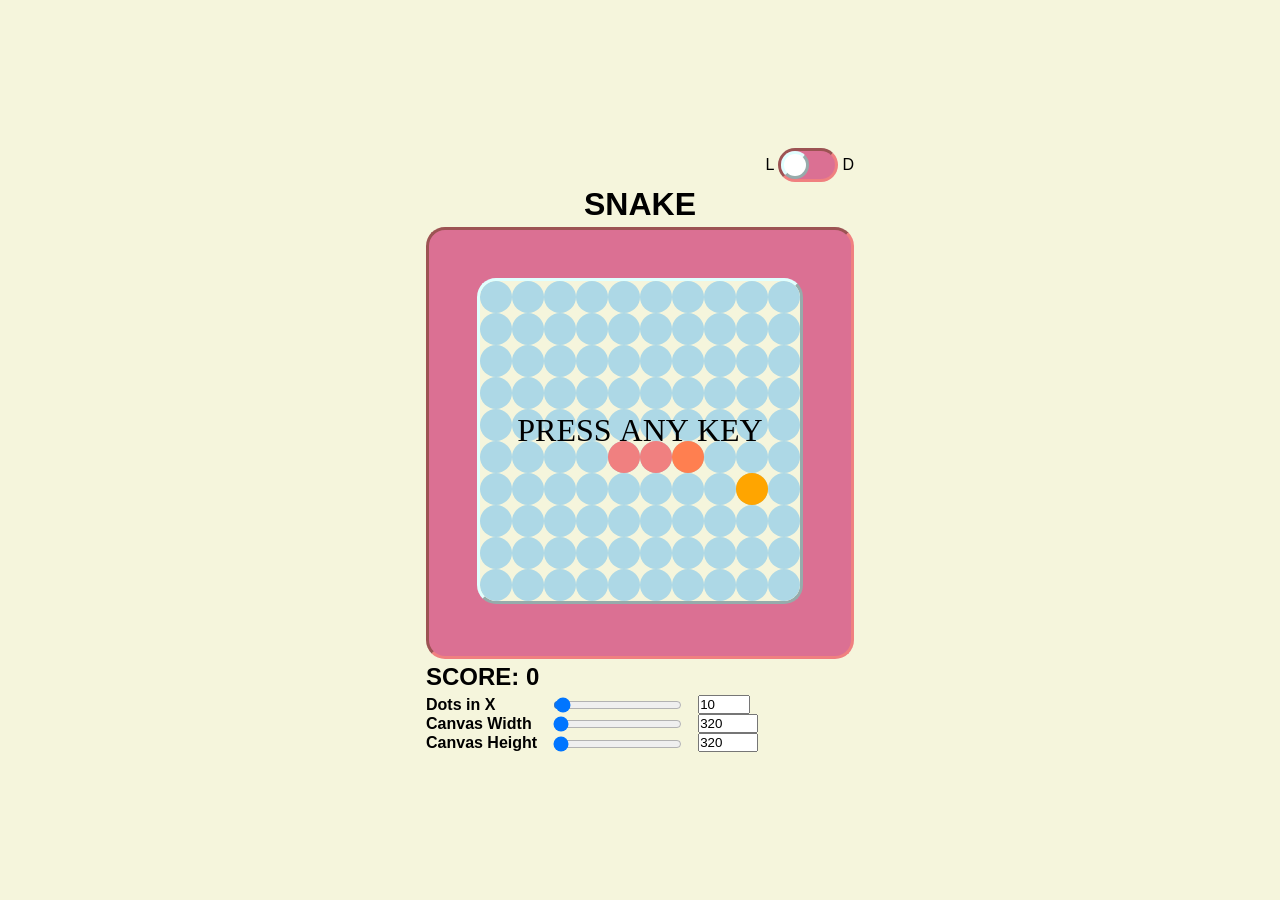
==== snake/index.html @ 6ea441fb "Initial (and hopefully last) commit" ====
<!DOCTYPE html>
<html>
<head>
  <meta charset="utf-8">
  <meta name="viewport" content="width=device-width, initial-scale=1">
  <link rel="stylesheet" type="text/css" href="style.css">
  <link rel="stylesheet" id="theme-link" type="text/css" href="theme-light.css">
  <script src="script.js" async></script>
</head>
<body>
  <main>
    <div id="theme-switch-container">
      <span>L</span>
      <label class="switch">
        <input id="theme-switch" type="checkbox">
        <span class="switch-slider"></span>
      </label>
      <span>D</span>
    </div>
    <h1 id="title">SNAKE</h1>
    <div id="canvas-container">
      <canvas id="canvas" width="320" height="320"></canvas>
    </div>
    <h2 id="score-h2">SCORE: <span id="score"></span></h2>
    <form id="opts">
      <table>
        <tr>
          <th><label>Dots in X</label></th>
          <td><input type="range" value="10" min="5" max="320" class="slider" name="dots-x-slider" id="dots-x-slider"></td>
          <td><input type="number" value="10" min="5" max="320" name="dots-x-number" id="dots-x-number"></td>
        </tr>
        <tr>
          <th><label for="">Canvas Width</label></th>
          <td><input type="range" value="320" min="320" max="1024" class="slider" name="canvas-width-slider" id="canvas-width-slider"></td>
          <td><input type="number" value="320" min="320" max="1024" name="canvas-width-number" id="canvas-width-number"></td>
        </tr>
        <tr>
          <th><label for="">Canvas Height</label></th>
          <td><input type="range" value="320" min="320" max="1024" class="slider" name="canvas-height-slider" id="canvas-height-slider"></td>
          <td><input type="number" value="320" min="320" max="1024" name="canvas-height-number" id="canvas-height-number"></td>
        </tr>
      </table>
    </form>
  </main>
</body>
</html>
---- snake/style.css ----
* {
  margin: 0;
  padding: 0;
}

body {
  display: flex;
  justify-content: center;
  align-items: center;
  min-height: 100dvh;
  flex-direction: column;
}

main {
  display: flex;
  flex-direction: column;
  align-items: center;
  gap: 4px;
}

table {
  border-collapse: collapse;
}

th  {
  text-align: left;
}

th *, td * {
  vertical-align: middle;
}

td {
  padding-left: 16px;
}

#canvas {
  margin: 48px;
}

#score-h2, #opts {
  align-self: flex-start;
}

#theme-switch-container {
  align-self: flex-end;
  display: flex;
  align-items: center;
  gap: 4px;
}

/* -------------------*/

/* The switch - the box around the switch-slider */
.switch {
  position: relative;
  display: inline-block;
  width: 60px;
  height: 34px;
}

/* Hide default HTML checkbox */
.switch input {
  opacity: 0;
  width: 0;
  height: 0;
}

/* The switch-slider */
.switch-slider {
  position: absolute;
  cursor: pointer;
  top: 0;
  left: 0;
  right: 0;
  bottom: 0;
  /*
  -webkit-transition: .4s;
  transition: .4s;
  */
  border-radius: 34px;
}

.switch-slider:before {
  position: absolute;
  content: "";
  /*
  */
  background-color: white;
  /*
  -webkit-transition: .4s;
  transition: .4s;
  */
  border-radius: 50%;
}

input:checked + .switch-slider:before {
  -webkit-transform: translateX(26px);
  -ms-transform: translateX(26px);
  transform: translateX(26px);
}
---- snake/theme-light.css ----
* {
  font-family: "Comic Sans MS", sans-serif;
}

body, #canvas {
  background-color: beige;
}

.switch-slider, #canvas-container {
  background-color: palevioletred;
  border-color: lightcoral;
  border-style: inset;
}

.switch-slider:before {
  color: beige;
  height: 22px;
  width: 22px;
}

#canvas-container, #canvas {
  border-radius: 19px;
}

.switch-slider:before, #canvas {
  border-style: outset;
  border-color: lightcyan;
}
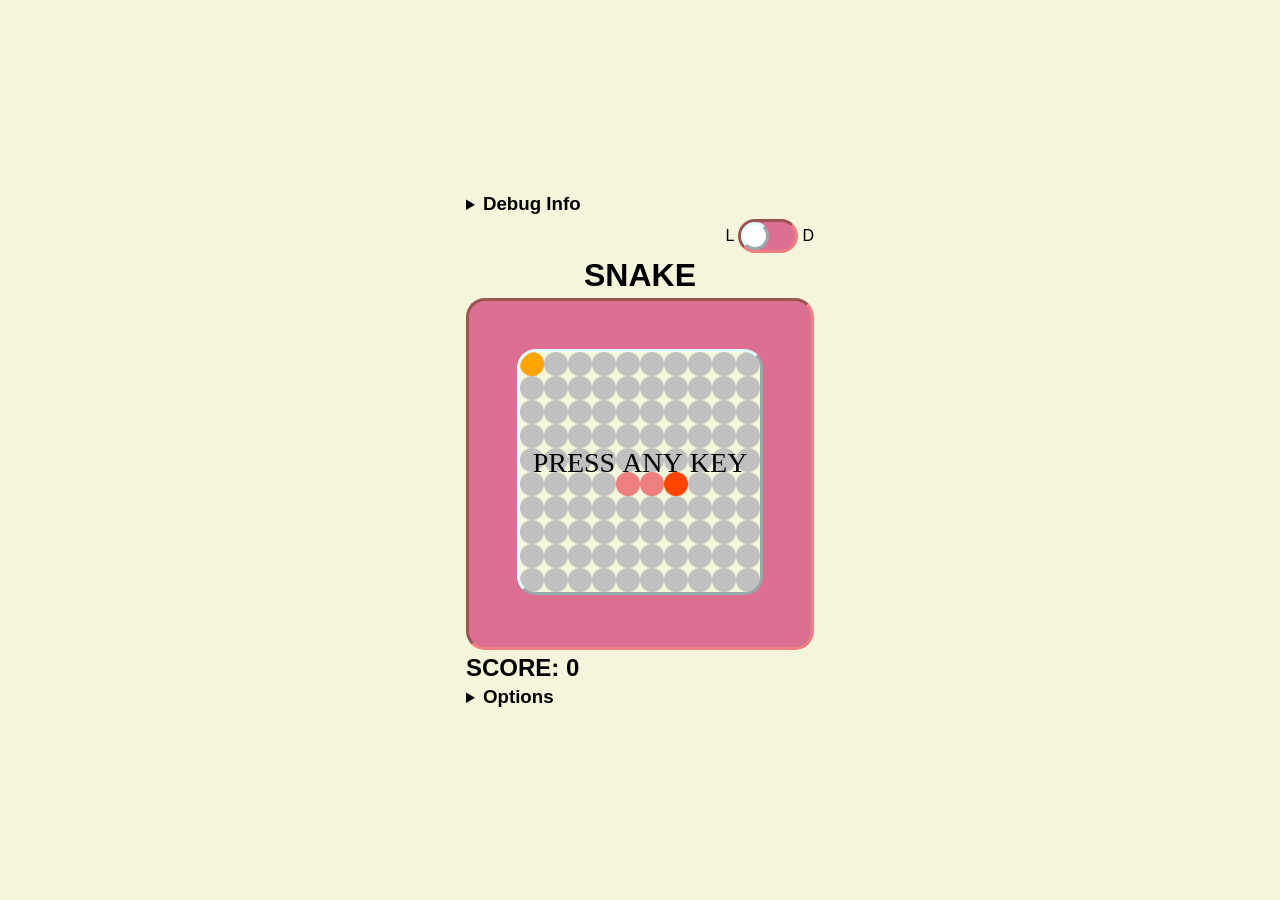
==== commit 3322fede: "Literally who cares" ====
--- a/snake/index.html
+++ b/snake/index.html
@@ -9,6 +9,35 @@
 </head>
 <body>
   <main>
+    <details id="info">
+      <summary><h3 class="inline">Debug Info</h3></summary>
+      <table>
+        <tr>
+          <th>Dots in Y</th>
+          <td id="info-dots-y"></td>
+        </tr>
+        <tr>
+          <th>Dot Size</th>
+          <td id="info-dot-size"></td>
+        </tr>
+        <tr>
+          <th>Input Key</th>
+          <td id="info-input-key"></td>
+        </tr>
+        <tr>
+          <th>Step Delay</th>
+          <td><span id="info-sleep-time"></span>ms</td>
+        </tr>
+        <tr>
+          <th>Fruit Count</th>
+          <td id="info-fruit-count"></td>
+        </tr>
+        <tr>
+          <th>Fruit Chance</th>
+          <td><span id="info-fruit-chance"></span>%</td>
+        </tr>
+      </table>
+    </details>
     <div id="theme-switch-container">
       <span>L</span>
       <label class="switch">
@@ -19,28 +48,35 @@
     </div>
     <h1 id="title">SNAKE</h1>
     <div id="canvas-container">
-      <canvas id="canvas" width="320" height="320"></canvas>
+      <canvas id="canvas" width="240" height="240"></canvas>
     </div>
     <h2 id="score-h2">SCORE: <span id="score"></span></h2>
-    <form id="opts">
-      <table>
-        <tr>
-          <th><label>Dots in X</label></th>
-          <td><input type="range" value="10" min="5" max="320" class="slider" name="dots-x-slider" id="dots-x-slider"></td>
-          <td><input type="number" value="10" min="5" max="320" name="dots-x-number" id="dots-x-number"></td>
-        </tr>
-        <tr>
-          <th><label for="">Canvas Width</label></th>
-          <td><input type="range" value="320" min="320" max="1024" class="slider" name="canvas-width-slider" id="canvas-width-slider"></td>
-          <td><input type="number" value="320" min="320" max="1024" name="canvas-width-number" id="canvas-width-number"></td>
-        </tr>
-        <tr>
-          <th><label for="">Canvas Height</label></th>
-          <td><input type="range" value="320" min="320" max="1024" class="slider" name="canvas-height-slider" id="canvas-height-slider"></td>
-          <td><input type="number" value="320" min="320" max="1024" name="canvas-height-number" id="canvas-height-number"></td>
-        </tr>
-      </table>
-    </form>
+    <details id="opts-details">
+      <summary><h3 class="inline">Options</h3></summary>
+      <form id="opts">
+        <table id="opts-table">
+          <tr>
+            <th><label>Dots in X</label></th>
+            <td><input type="range" value="10" min="5" max="240" class="slider" name="dots-x-slider" id="dots-x-slider"></td>
+            <td><input type="number" value="10" min="5" max="240" name="dots-x-number" id="dots-x-number"></td>
+          </tr>
+          <tr>
+            <th><label for="">Canvas Width</label></th>
+            <td><input type="range" value="240" min="240" max="1024" class="slider" name="canvas-width-slider" id="canvas-width-slider"></td>
+            <td><input type="number" value="240" min="240" max="1024" name="canvas-width-number" id="canvas-width-number"></td>
+          </tr>
+          <tr>
+            <th><label for="">Canvas Height</label></th>
+            <td><input type="range" value="240" min="240" max="1024" class="slider" name="canvas-height-slider" id="canvas-height-slider"></td>
+            <td><input type="number" value="240" min="240" max="1024" name="canvas-height-number" id="canvas-height-number"></td>
+          </tr>
+          <tr>
+            <th><label for="">Dot Gradient</label></th>
+            <td><input type="checkbox" id="dot-gradient" name="dot-gradient"></td>
+          </tr>
+        </table>
+      </form>
+    </details>
   </main>
 </body>
 </html>
--- a/snake/style.css
+++ b/snake/style.css
@@ -34,11 +34,18 @@
   padding-left: 16px;
 }
 
+input[type="checkbox"] {
+}
+
+.inline {
+  display: inline;
+}
+
 #canvas {
   margin: 48px;
 }
 
-#score-h2, #opts {
+#info, #score-h2, #opts-details {
   align-self: flex-start;
 }
 
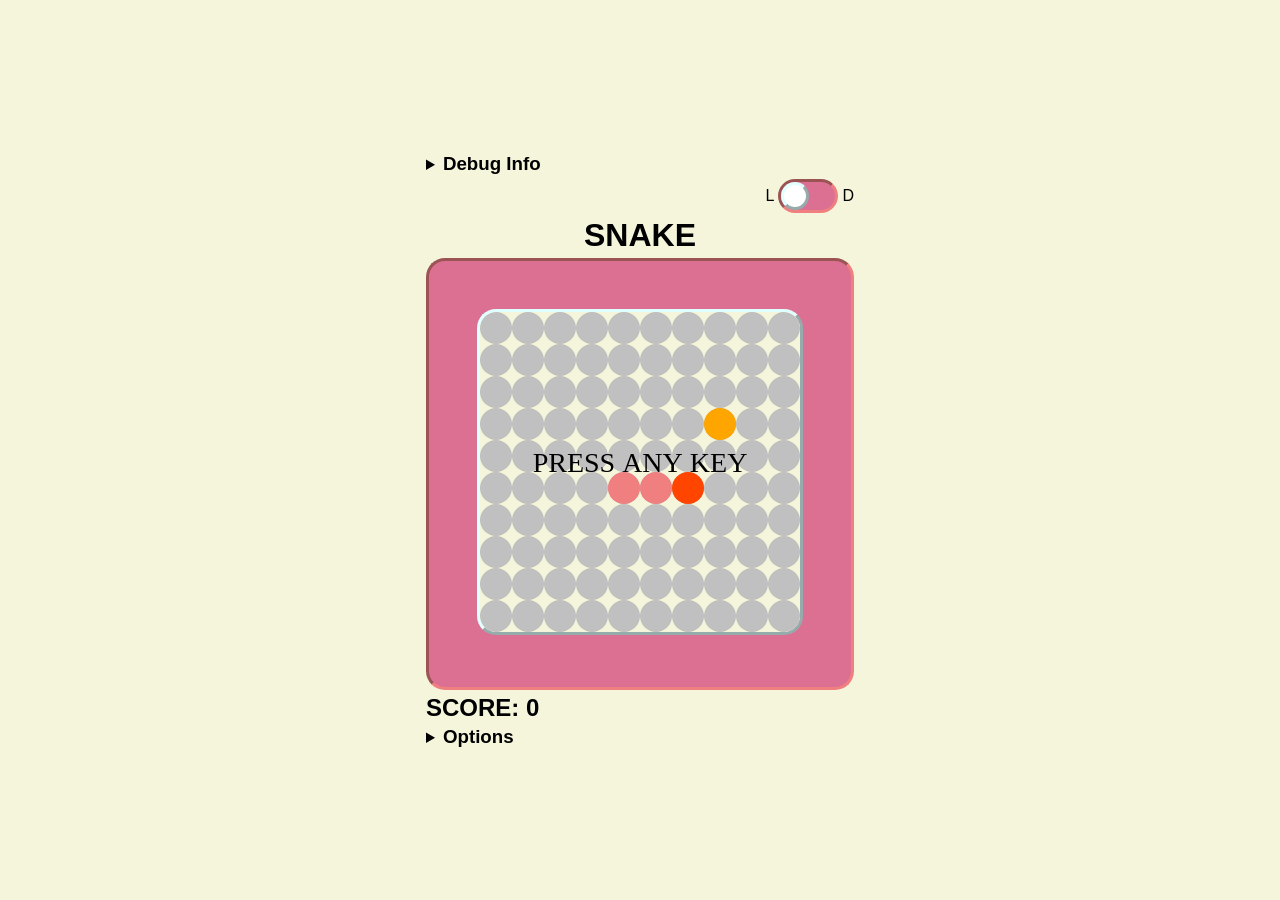
==== commit 36e76b75: "More responsiveness" ====
--- a/snake/index.html
+++ b/snake/index.html
@@ -48,7 +48,7 @@
     </div>
     <h1 id="title">SNAKE</h1>
     <div id="canvas-container">
-      <canvas id="canvas" width="240" height="240"></canvas>
+      <canvas id="canvas" width="320" height="320"></canvas>
     </div>
     <h2 id="score-h2">SCORE: <span id="score"></span></h2>
     <details id="opts-details">
@@ -57,18 +57,18 @@
         <table id="opts-table">
           <tr>
             <th><label>Dots in X</label></th>
-            <td><input type="range" value="10" min="5" max="240" class="slider" name="dots-x-slider" id="dots-x-slider"></td>
-            <td><input type="number" value="10" min="5" max="240" name="dots-x-number" id="dots-x-number"></td>
+            <td><input type="range" value="10" min="5" max="320" class="slider" name="dots-x-slider" id="dots-x-slider"></td>
+            <td><input type="number" value="10" min="5" max="320" name="dots-x-number" id="dots-x-number"></td>
           </tr>
-          <tr>
+          <tr id="tr-canvas-width">
             <th><label for="">Canvas Width</label></th>
-            <td><input type="range" value="240" min="240" max="1024" class="slider" name="canvas-width-slider" id="canvas-width-slider"></td>
-            <td><input type="number" value="240" min="240" max="1024" name="canvas-width-number" id="canvas-width-number"></td>
+            <td><input type="range" value="320" min="320" max="1024" class="slider" name="canvas-width-slider" id="canvas-width-slider"></td>
+            <td><input type="number" value="320" min="320" max="1024" name="canvas-width-number" id="canvas-width-number"></td>
           </tr>
-          <tr>
+          <tr id="tr-canvas-height">
             <th><label for="">Canvas Height</label></th>
-            <td><input type="range" value="240" min="240" max="1024" class="slider" name="canvas-height-slider" id="canvas-height-slider"></td>
-            <td><input type="number" value="240" min="240" max="1024" name="canvas-height-number" id="canvas-height-number"></td>
+            <td><input type="range" value="320" min="320" max="1024" class="slider" name="canvas-height-slider" id="canvas-height-slider"></td>
+            <td><input type="number" value="320" min="320" max="1024" name="canvas-height-number" id="canvas-height-number"></td>
           </tr>
           <tr>
             <th><label for="">Dot Gradient</label></th>
--- a/snake/style.css
+++ b/snake/style.css
@@ -1,3 +1,22 @@
+@media screen and (max-width: 480px) {
+  main {
+    width: 90%;
+  }
+  #canvas-container, #canvas {
+    width: 100%;
+  }
+  #tr-canvas-width, #tr-canvas-height {
+    display: none;
+    visibility: hidden;
+  }
+}
+
+@media screen and (min-width: 480px) {
+  #canvas {
+    margin: 48px;
+  }
+}
+
 * {
   margin: 0;
   padding: 0;
@@ -7,6 +26,7 @@
   display: flex;
   justify-content: center;
   align-items: center;
+  width: 100%;
   min-height: 100dvh;
   flex-direction: column;
 }
@@ -39,10 +59,6 @@
 
 .inline {
   display: inline;
-}
-
-#canvas {
-  margin: 48px;
 }
 
 #info, #score-h2, #opts-details {
--- a/snake/theme-light.css
+++ b/snake/theme-light.css
@@ -1,3 +1,12 @@
+@media screen and (min-width: 480px) {
+  .switch-slider, #canvas-container {
+    border-radius: 19px;
+    background-color: palevioletred;
+    border-color: lightcoral;
+    border-style: inset;
+  }
+}
+
 * {
   font-family: "Comic Sans MS", sans-serif;
 }
@@ -6,7 +15,7 @@
   background-color: beige;
 }
 
-.switch-slider, #canvas-container {
+.switch-slider {
   background-color: palevioletred;
   border-color: lightcoral;
   border-style: inset;
@@ -18,7 +27,7 @@
   width: 22px;
 }
 
-#canvas-container, #canvas {
+#canvas {
   border-radius: 19px;
 }
 
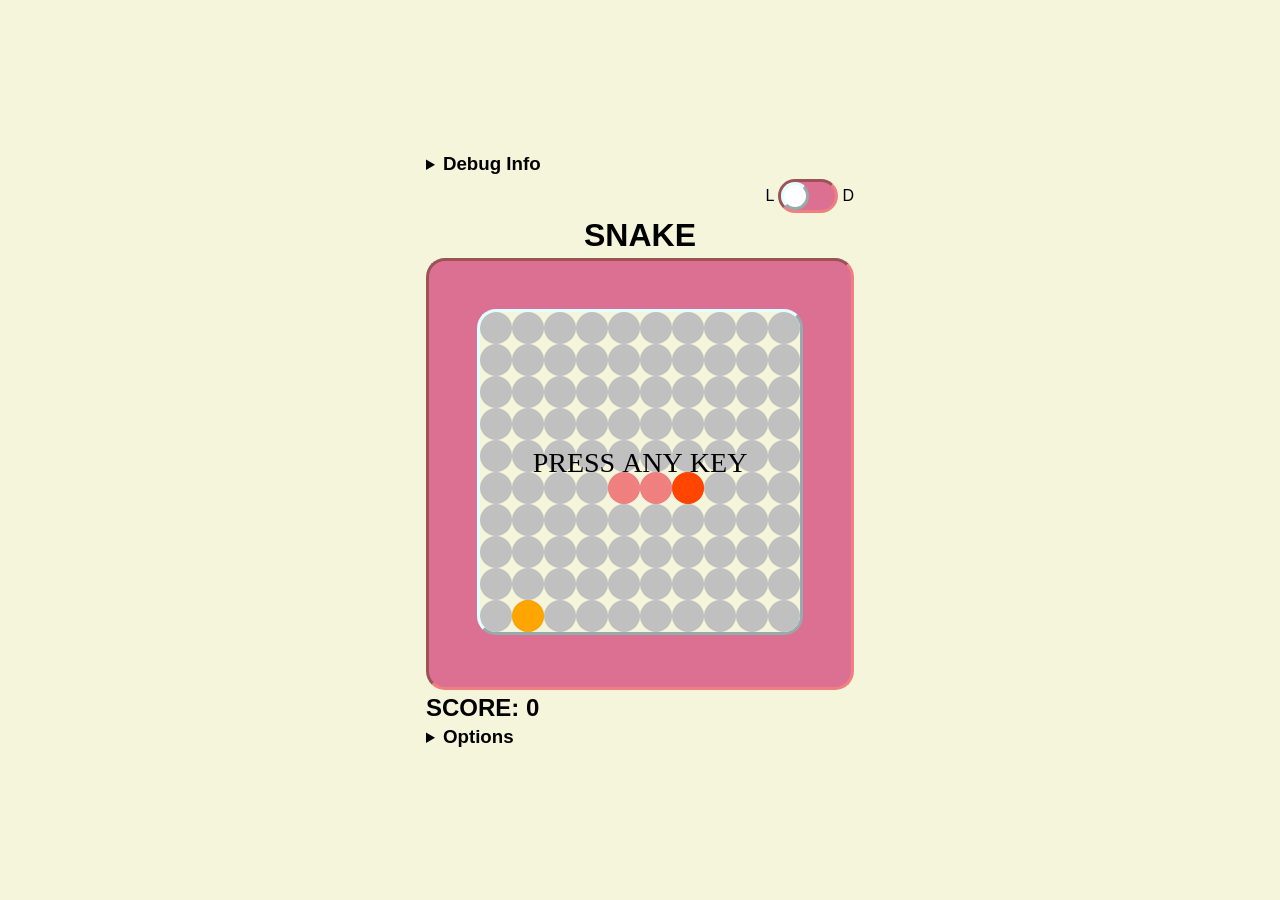
==== commit 12832f1b: "Add two different dir styles" ====
--- a/snake/index.html
+++ b/snake/index.html
@@ -74,6 +74,15 @@
             <th><label for="">Dot Gradient</label></th>
             <td><input type="checkbox" id="dot-gradient" name="dot-gradient"></td>
           </tr>
+            <th><label for="">Dir Style</label></th>
+            <td>
+              <input type="radio" id="dir-abs" name="dir-style" value='abs'>
+              <label for="dir-style">Absolute</label>
+              <input type="radio" id="dir-rel" name="dir-style" value='rel'>
+              <label for="dir-style">Relative</label>
+            </td>
+          <tr>
+          </tr>
         </table>
       </form>
     </details>
